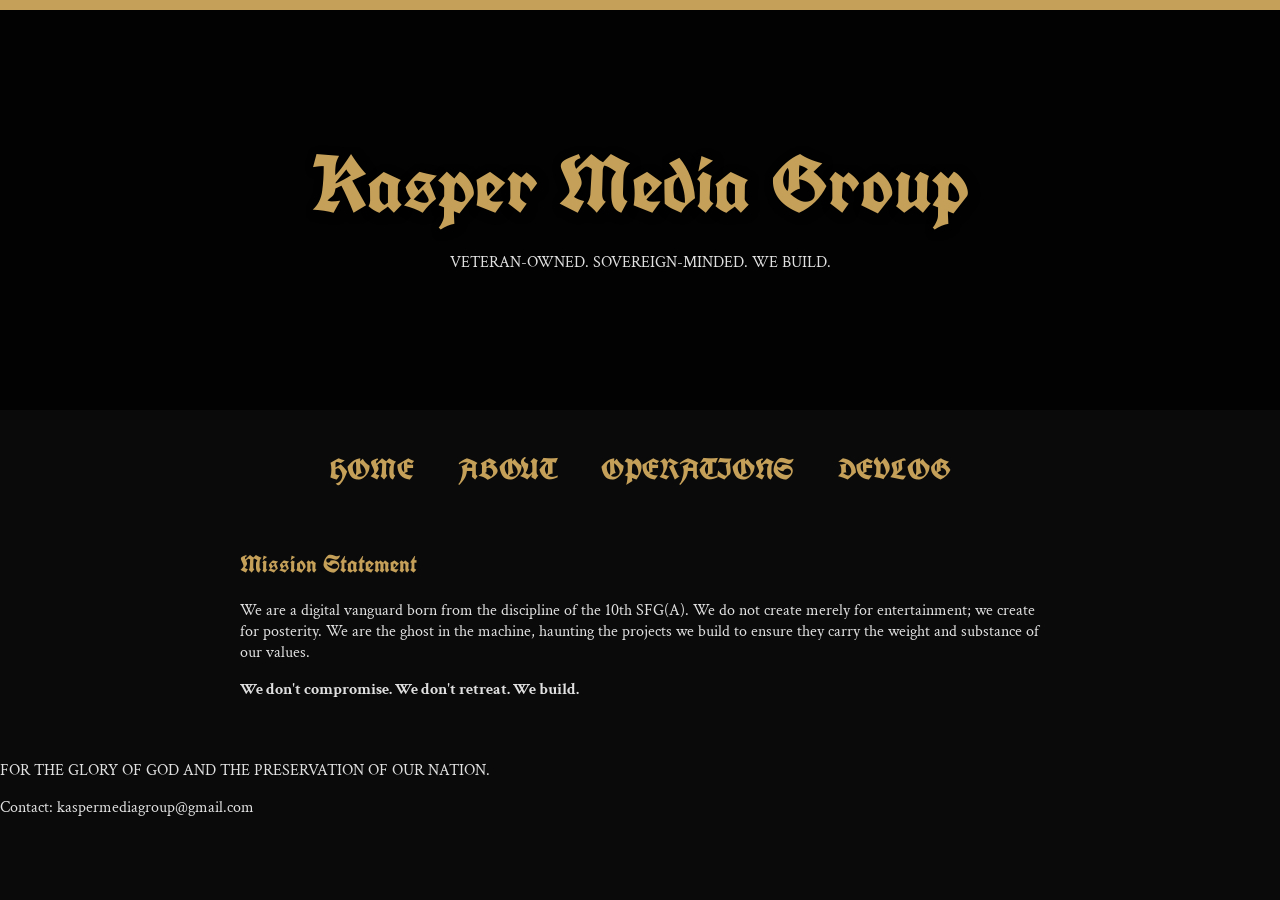
==== index.html @ 38703118 "major changes" ====
<!DOCTYPE html>
<html lang="en">
<head>
    <meta charset="UTF-8">
    <meta name="viewport" content="width=device-width, initial-scale=1.0">
    <title>Page Title</title>
    
    <!-- ADD THIS LINE TO ALL YOUR FILES -->
    <link rel="stylesheet" href="style.css">
    
    <!-- AND KEEP YOUR FONTS HERE -->
    <link href="https://fonts.googleapis.com/css2?family=UnifrakturCook:wght@700&family=Crimson+Text:ital,wght@0,400;0,700;1,400&display=swap" rel="stylesheet">
</head>

<body>
    <div class="banner">
        <div class="banner-content">
            <h1>Kasper Media Group</h1>
            <p class="tagline">VETERAN-OWNED. SOVEREIGN-MINDED. WE BUILD.</p>
        </div>
    </div>

    <nav>
        <a href="index.html">HOME</a>
        <a href="about.html">ABOUT</a>
        <a href="operations.html">OPERATIONS</a>
        <a href="devlog.html">DEVLOG</a>
    </nav>

    <div class="content">
        <h2>Mission Statement</h2>
        <p>We are a digital vanguard born from the discipline of the 10th SFG(A). We do not create merely for entertainment; we create for posterity. We are the ghost in the machine, haunting the projects we build to ensure they carry the weight and substance of our values.</p>
        
        <p><strong>We don't compromise. We don't retreat. We build.</strong></p>
    </div>

    <div class="footer">
        <p>FOR THE GLORY OF GOD AND THE PRESERVATION OF OUR NATION.</p>
        <p>Contact: kaspermediagroup@gmail.com</p>
    </div>
</body>
</html>
---- style.css ----
/* style.css */
:root { --bg: #0a0a0a; --gold: #c5a059; --text: #e0e0e0; }

body { background: var(--bg); border-top: 10px solid var(--gold); color: var(--text); font-family: 'Crimson Text', serif; margin: 0; padding: 0; }

h1, h2, h3, nav a { font-family: 'UnifrakturCook', cursive; color: var(--gold); }

h1 { font-size: 5em; margin: 0; text-shadow: 2px 2px 10px #000; text-align: center; }

nav { text-align: center; margin-top: 40px; }
nav a { font-size: 1.8em; text-decoration: none; margin: 0 20px; }
nav a:hover { text-decoration: underline; }

.content { max-width: 800px; margin: 60px auto; padding: 0 40px; }

/* Banner Styling */
.banner { background-size: cover; background-position: center; height: 400px; display: flex; align-items: center; justify-content: center; position: relative; }
.banner::after { content: ''; position: absolute; top: 0; left: 0; right: 0; bottom: 0; background: rgba(0,0,0,0.8); }
.banner-content { position: relative; z-index: 2; text-align: center; }

/* Project/DevLog/Scripture Styling */
.project, .entry { background: #121212; border: 1px solid #333; padding: 30px; margin-bottom: 30px; }
.tag { background: var(--gold); color: #000; padding: 3px 10px; font-weight: bold; text-transform: uppercase; }
.launch-btn { display: inline-block; background: var(--gold); color: #000; padding: 10px 20px; text-decoration: none; font-weight: bold; }
.scripture { border-left: 3px solid var(--gold); padding-left: 20px; font-style: italic; color: #aaa; margin: 30px 0; }
.date { color: var(--gold); font-weight: bold; font-size: 1.3em; }
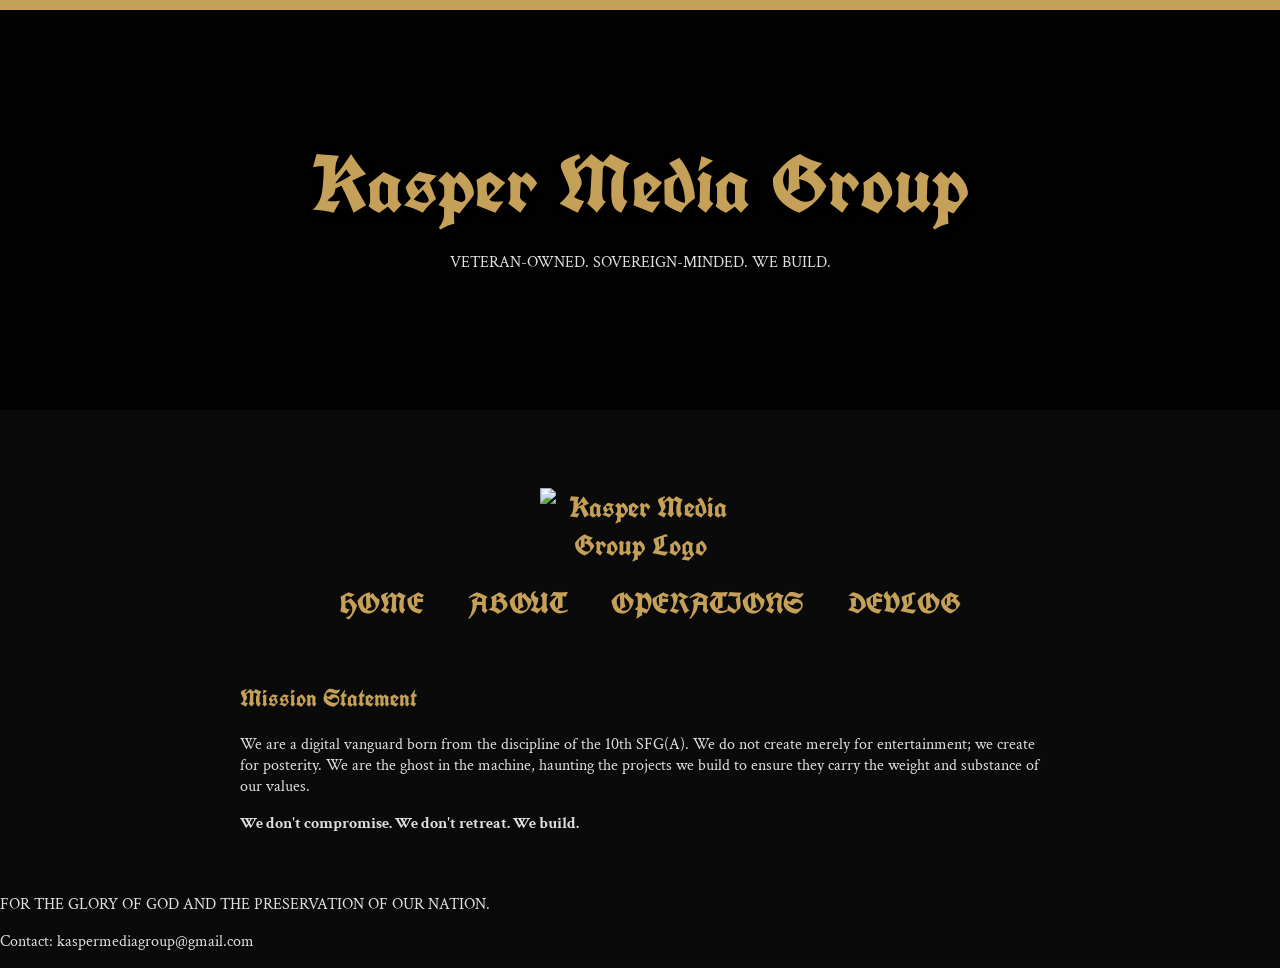
==== commit 6b16f1f4: "Update index.html" ====
--- a/index.html
+++ b/index.html
@@ -21,6 +21,10 @@
     </div>
 
     <nav>
+        <a href="index.html">
+    <img src="/KasperMediaGroupWebImages/KasperStudios_Logo_003.png" alt="Kasper Media Group Logo" style="max-width: 200px; display: block; margin: 0 auto 20px;">
+</a>
+
         <a href="index.html">HOME</a>
         <a href="about.html">ABOUT</a>
         <a href="operations.html">OPERATIONS</a>
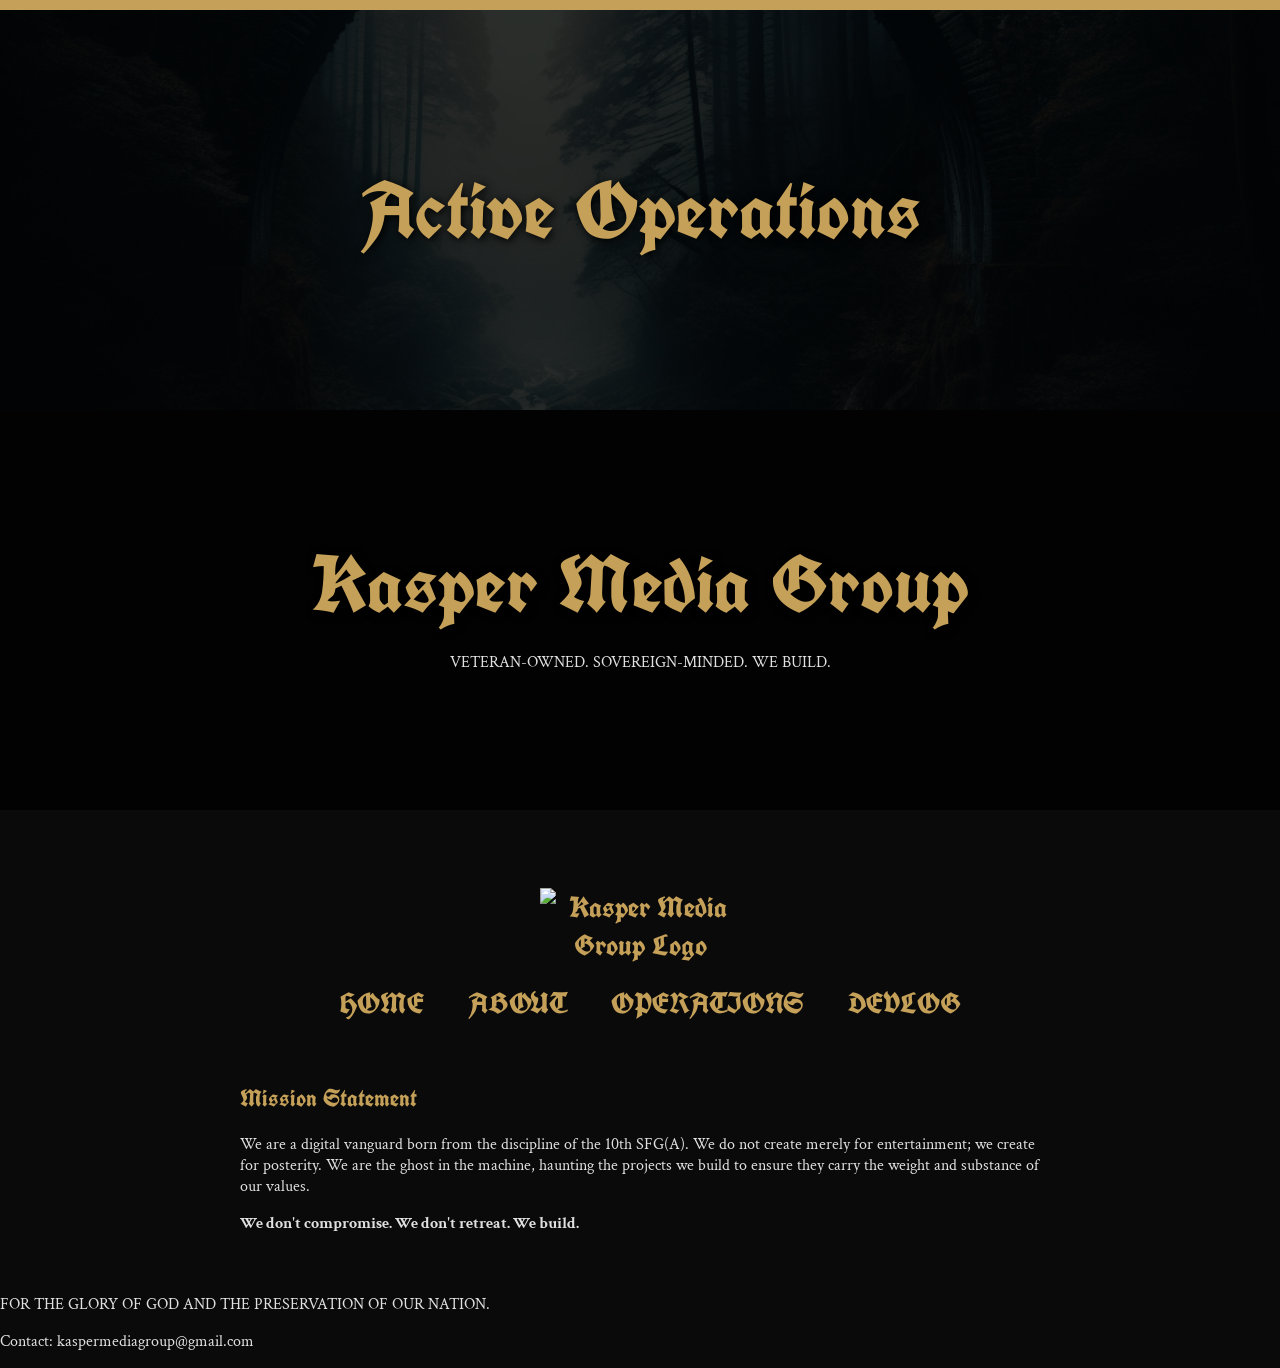
==== commit b2613f4c: "Add banner with background image and update title Added a banner with background image and updated t" ====
--- a/index.html
+++ b/index.html
@@ -10,6 +10,11 @@
     
     <!-- AND KEEP YOUR FONTS HERE -->
     <link href="https://fonts.googleapis.com/css2?family=UnifrakturCook:wght@700&family=Crimson+Text:ital,wght@0,400;0,700;1,400&display=swap" rel="stylesheet">
+    <div class="banner" style="background-image: url('/KasperMediaGroupWebImages/ProjectHistory.png');">
+        <div class="banner-content">
+            <h1>Active Operations</h1>
+        </div>
+    </div>
 </head>
 
 <body>
@@ -22,9 +27,8 @@
 
     <nav>
         <a href="index.html">
-    <img src="/KasperMediaGroupWebImages/KasperStudios_Logo_003.png" alt="Kasper Media Group Logo" style="max-width: 200px; display: block; margin: 0 auto 20px;">
-</a>
-
+            <img src="/KasperMediaGroupWebImages/KasperStudios_Logo_003.png" alt="Kasper Media Group Logo" style="max-width: 200px; display: block; margin: 0 auto 20px;">
+        </a>
         <a href="index.html">HOME</a>
         <a href="about.html">ABOUT</a>
         <a href="operations.html">OPERATIONS</a>
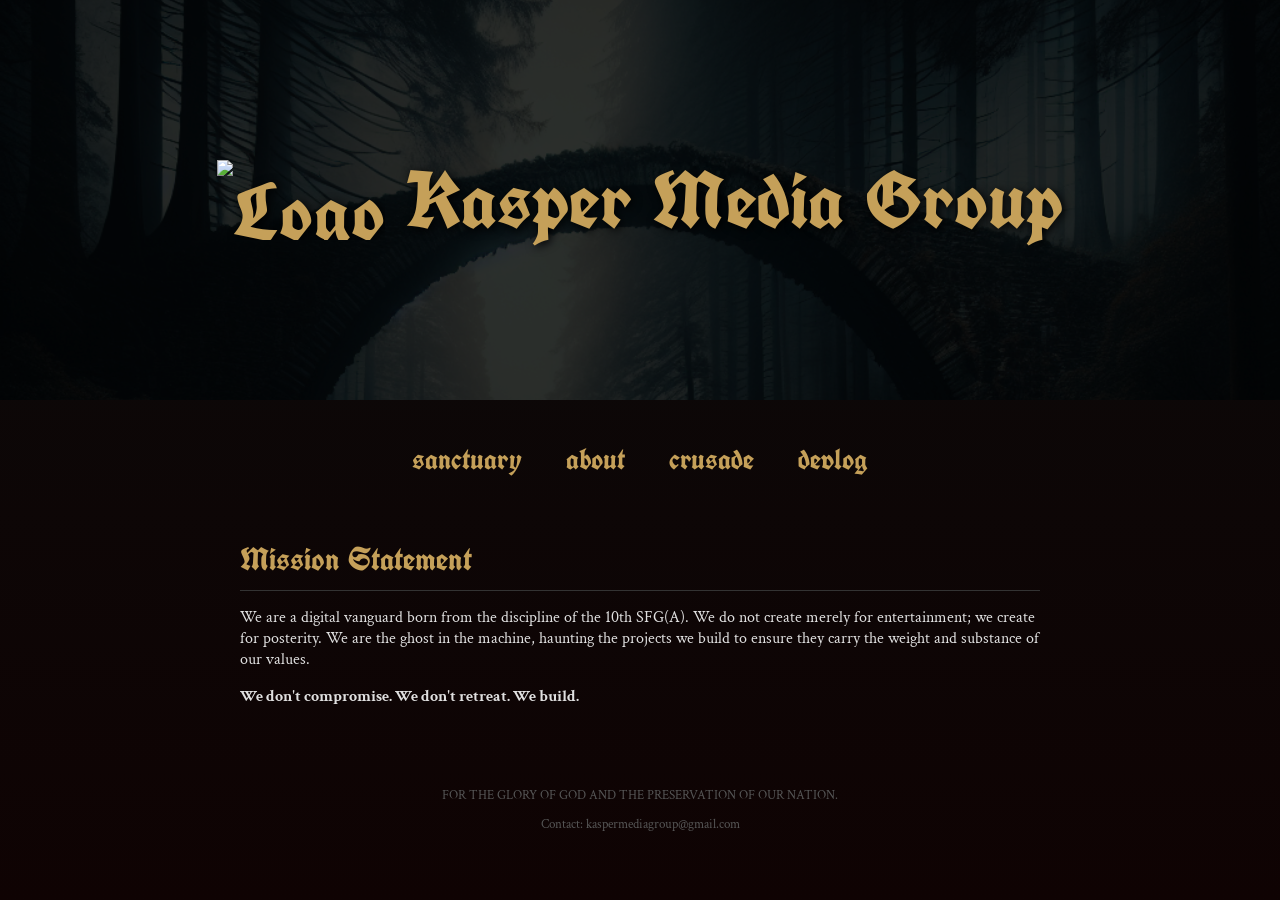
==== commit 92de57d1: "Add files via upload" ====
--- a/index.html
+++ b/index.html
@@ -3,40 +3,135 @@
 <head>
     <meta charset="UTF-8">
     <meta name="viewport" content="width=device-width, initial-scale=1.0">
-    <title>Page Title</title>
+    <title>sanctuary</title>
     
     <!-- ADD THIS LINE TO ALL YOUR FILES -->
     <link rel="stylesheet" href="style.css">
     
     <!-- AND KEEP YOUR FONTS HERE -->
     <link href="https://fonts.googleapis.com/css2?family=UnifrakturCook:wght@700&family=Crimson+Text:ital,wght@0,400;0,700;1,400&display=swap" rel="stylesheet">
-    <div class="banner" style="background-image: url('/KasperMediaGroupWebImages/ProjectHistory.png');">
-        <div class="banner-content">
-            <h1>Active Operations</h1>
-        </div>
-    </div>
 </head>
+<script>
+    let audioCtx, ambientOsc1, ambientOsc2, ambientGain, lfo, filter;
+    let hasStarted = false;
+    
+    function startAmbient() {
+        audioCtx = new (window.AudioContext || window.webkitAudioContext)();
+        
+        ambientOsc1 = audioCtx.createOscillator();
+        ambientOsc1.type = 'sine';
+        ambientOsc1.frequency.setValueAtTime(25, audioCtx.currentTime);
+        
+        ambientOsc2 = audioCtx.createOscillator();
+        ambientOsc2.type = 'sine';
+        ambientOsc2.frequency.setValueAtTime(27, audioCtx.currentTime);
+        
+        // Low-pass filter to remove harshness
+        filter = audioCtx.createBiquadFilter();
+        filter.type = 'lowpass';
+        filter.frequency.setValueAtTime(200, audioCtx.currentTime);
+        filter.Q.setValueAtTime(1, audioCtx.currentTime);
+        
+        ambientGain = audioCtx.createGain();
+        ambientGain.gain.setValueAtTime(0, audioCtx.currentTime);
+        
+        // Connect through filter
+        ambientOsc1.connect(ambientGain);
+        ambientOsc2.connect(ambientGain);
+        ambientGain.connect(filter);
+        filter.connect(audioCtx.destination);
+        
+        ambientOsc1.start();
+        ambientOsc2.start();
+        
+        // === SMOOTH VOLUME SWELLS ===
+        function triggerSwell() {
+            const now = audioCtx.currentTime;
+            // Target volume
+            const peakVol = 0.25 + Math.random() * 0.25; // 0.25 to 0.5
+            const sustain = 3 + Math.random() * 3;
+            const fadeIn = 3;
+            const fadeOut = 4;
+            
+            ambientGain.gain.cancelScheduledValues(now);
+            ambientGain.gain.setValueAtTime(ambientGain.gain.value, now);
+            // Exponential ramp for smooth fade in
+            ambientGain.gain.exponentialRampToValueAtTime(Math.max(peakVol, 0.001), now + fadeIn);
+            // Hold
+            ambientGain.gain.setValueAtTime(peakVol, now + fadeIn + sustain);
+            // Exponential ramp for smooth fade out
+            ambientGain.gain.exponentialRampToValueAtTime(0.08, now + fadeIn + sustain + fadeOut);
+        }
+        
+        setTimeout(triggerSwell, 1500);
+        setInterval(triggerSwell, 6000 + Math.random() * 4000);
+        
+        // === RANDOM PITCH DROPS (subtle) ===
+        setInterval(() => {
+            if (Math.random() < 0.25) {
+                const dropTo = 18 + Math.random() * 4;
+                ambientOsc1.frequency.linearRampToValueAtTime(dropTo, audioCtx.currentTime + 3);
+                ambientOsc2.frequency.linearRampToValueAtTime(dropTo + 2, audioCtx.currentTime + 3);
+                
+                setTimeout(() => {
+                    ambientOsc1.frequency.linearRampToValueAtTime(25, audioCtx.currentTime + 3);
+                    ambientOsc2.frequency.linearRampToValueAtTime(27, audioCtx.currentTime + 3);
+                }, 4000);
+            }
+        }, 8000);
+    }
+    
+    document.addEventListener('click', () => {
+        if (!hasStarted) {
+            startAmbient();
+            hasStarted = true;
+        }
+    }, { once: true });
+    
+    // Nav hover - slightly louder, cleaner
+    document.querySelectorAll('nav a').forEach(link => {
+        link.addEventListener('mouseenter', () => {
+            const hoverCtx = new (window.AudioContext || window.webkitAudioContext)();
+            const osc = hoverCtx.createOscillator();
+            const gain = hoverCtx.createGain();
+            
+            osc.type = 'sine';
+            osc.frequency.setValueAtTime(80, hoverCtx.currentTime);
+            osc.frequency.exponentialRampToValueAtTime(40, hoverCtx.currentTime + 0.08);
+            
+            gain.gain.setValueAtTime(0.08, hoverCtx.currentTime);
+            gain.gain.exponentialRampToValueAtTime(0.001, hoverCtx.currentTime + 0.1);
+            
+            osc.connect(gain);
+            gain.connect(hoverCtx.destination);
+            osc.start();
+            osc.stop(hoverCtx.currentTime + 0.1);
+        });
+    });
+</script>
+
 
 <body>
-    <div class="banner">
+    <div class="banner" style="background-image: url('KasperMediaGroupWebImages/ProjectHistory.png'); --focus-y: 10%;">
         <div class="banner-content">
-            <h1>Kasper Media Group</h1>
-            <p class="tagline">VETERAN-OWNED. SOVEREIGN-MINDED. WE BUILD.</p>
-        </div>
-    </div>
-
+            <h1 style="display: flex; align-items: center; justify-content: center;">
+    <a href="index.html">
+        <img src="KasperMediaGroupWebImages/KasperStudios_Logo_003.png" alt="Logo" style="height: 80px; margin-right: 20px;">
+    </a>
+    Kasper Media Group
+</h1>
+</div>
+</div>
     <nav>
-        <a href="index.html">
-            <img src="/KasperMediaGroupWebImages/KasperStudios_Logo_003.png" alt="Kasper Media Group Logo" style="max-width: 200px; display: block; margin: 0 auto 20px;">
-        </a>
-        <a href="index.html">HOME</a>
-        <a href="about.html">ABOUT</a>
-        <a href="operations.html">OPERATIONS</a>
-        <a href="devlog.html">DEVLOG</a>
+        <a href="index.html">sanctuary</a>
+        <a href="about.html">about</a>
+        <a href="crusade.html">crusade</a>
+        <a href="devlog.html">devlog</a>
     </nav>
+    
 
     <div class="content">
-        <h2>Mission Statement</h2>
+        <h3>Mission Statement</h3>
         <p>We are a digital vanguard born from the discipline of the 10th SFG(A). We do not create merely for entertainment; we create for posterity. We are the ghost in the machine, haunting the projects we build to ensure they carry the weight and substance of our values.</p>
         
         <p><strong>We don't compromise. We don't retreat. We build.</strong></p>
--- a/style.css
+++ b/style.css
@@ -1,11 +1,19 @@
 /* style.css */
-:root { --bg: #0a0a0a; --gold: #c5a059; --text: #e0e0e0; }
+:root { --bg: linear-gradient(to bottom, #0a0a0a, #0f0303); --gold: #c5a059; --text: #e0e0e0; }
 
-body { background: var(--bg); border-top: 10px solid var(--gold); color: var(--text); font-family: 'Crimson Text', serif; margin: 0; padding: 0; }
+body { color: var(--text);background: var(--bg); min-height: 100vh; color: var(--text); font-family: 'Crimson Text', serif; margin: 0; padding: 0; }
 
 h1, h2, h3, nav a { font-family: 'UnifrakturCook', cursive; color: var(--gold); }
 
 h1 { font-size: 5em; margin: 0; text-shadow: 2px 2px 10px #000; text-align: center; }
+h1 a {
+    text-decoration: none;
+    color: var(--gold);
+    display: flex;
+    align-items: center;
+    justify-content: center;
+}
+
 
 nav { text-align: center; margin-top: 40px; }
 nav a { font-size: 1.8em; text-decoration: none; margin: 0 20px; }
@@ -14,13 +22,82 @@
 .content { max-width: 800px; margin: 60px auto; padding: 0 40px; }
 
 /* Banner Styling */
-.banner { background-size: cover; background-position: center; height: 400px; display: flex; align-items: center; justify-content: center; position: relative; }
+.banner { background-size: cover; background-position: center var(--focus-y, 50%); height: 400px; display: flex; align-items: center; justify-content: center; position: relative; }
 .banner::after { content: ''; position: absolute; top: 0; left: 0; right: 0; bottom: 0; background: rgba(0,0,0,0.8); }
 .banner-content { position: relative; z-index: 2; text-align: center; }
 
 /* Project/DevLog/Scripture Styling */
-.project, .entry { background: #121212; border: 1px solid #333; padding: 30px; margin-bottom: 30px; }
-.tag { background: var(--gold); color: #000; padding: 3px 10px; font-weight: bold; text-transform: uppercase; }
+.project, .entry { background: #121212; border: 1px solid #333; max-width: 800px; margin: 60px auto 30px auto; padding: 30px; }
 .launch-btn { display: inline-block; background: var(--gold); color: #000; padding: 10px 20px; text-decoration: none; font-weight: bold; }
 .scripture { border-left: 3px solid var(--gold); padding-left: 20px; font-style: italic; color: #aaa; margin: 30px 0; }
 .date { color: var(--gold); font-weight: bold; font-size: 1.3em; }
+.footer{text-align: center; margin-top:80px; font-size:0.8em; color: #555; padding-bottom: 40px;}
+
+/* Section Dividers */
+.section-divider {
+    border: none;
+    border-top: 2px solid var(--gold);
+    margin: 60px auto;
+    width: 50%;
+    opacity: 0.6;
+}
+
+/* Enhanced Headings */
+.content h3 {
+    font-size: 2em;
+    margin-bottom: 10px;
+    border-bottom: 1px solid #333;
+    padding-bottom: 10px;
+}
+
+/* Enhanced Tags */
+.tag {
+    background: transparent;
+    border: 2px solid var(--gold);
+    color: var(--gold);
+    display: inline-block;
+    margin-bottom: 15px;
+    font-size: 0.85em;
+    letter-spacing: 2px;
+}
+
+/* Game Cards */
+.game-card {
+    background: #1a1a1a;
+    border: 1px solid #333;
+    padding: 20px;
+    text-align: center;
+    transition: all 0.3s ease;
+    box-shadow: 0 4px 10px rgba(0,0,0,0.3);
+}
+
+.game-card:hover {
+    border-color: var(--gold);
+    transform: translateY(-3px);
+    box-shadow: 0 6px 20px rgba(197, 160, 89, 0.15);
+}
+
+/* Launch Button Enhancement */
+.launch-btn {
+    display: inline-block;
+    background: var(--gold);
+    color: #000;
+    padding: 12px 25px;
+    text-decoration: none;
+    font-weight: bold;
+    margin-top: 15px;
+    border: 2px solid var(--gold);
+    transition: all 0.3s ease;
+}
+
+.launch-btn:hover {
+    background: transparent;
+    color: var(--gold);
+}
+
+.game-grid {
+    display: grid;
+    grid-template-columns: repeat(auto-fit, minmax(200px, 1fr));
+    gap: 20px;
+    margin-top: 20px;
+}
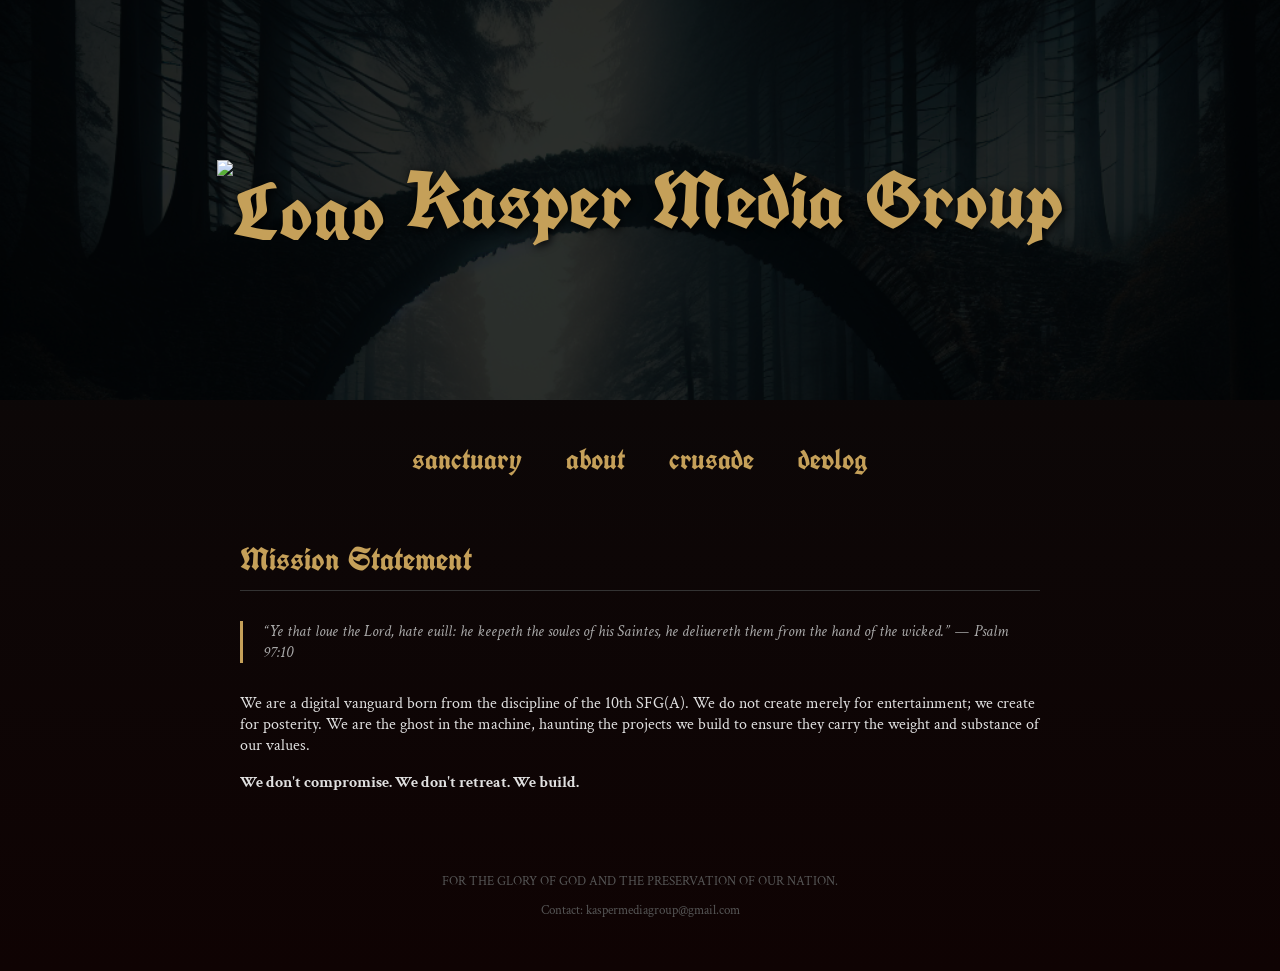
==== commit 52b2bbdc: "Add files via upload" ====
--- a/index.html
+++ b/index.html
@@ -12,71 +12,66 @@
     <link href="https://fonts.googleapis.com/css2?family=UnifrakturCook:wght@700&family=Crimson+Text:ital,wght@0,400;0,700;1,400&display=swap" rel="stylesheet">
 </head>
 <script>
-    let audioCtx, ambientOsc1, ambientOsc2, ambientGain, lfo, filter;
+    let audioCtx, ambientOsc1, ambientOsc2, ambientGain, lfo;
     let hasStarted = false;
+    let swellInterval;
     
     function startAmbient() {
         audioCtx = new (window.AudioContext || window.webkitAudioContext)();
         
+        // OSC 1: The Deep Rumble (25Hz - feels like standing near a massive engine)
         ambientOsc1 = audioCtx.createOscillator();
         ambientOsc1.type = 'sine';
         ambientOsc1.frequency.setValueAtTime(25, audioCtx.currentTime);
         
+        // OSC 2: Dissonant undertone (27Hz - clashing creates dread)
         ambientOsc2 = audioCtx.createOscillator();
         ambientOsc2.type = 'sine';
         ambientOsc2.frequency.setValueAtTime(27, audioCtx.currentTime);
         
-        // Low-pass filter to remove harshness
-        filter = audioCtx.createBiquadFilter();
-        filter.type = 'lowpass';
-        filter.frequency.setValueAtTime(200, audioCtx.currentTime);
-        filter.Q.setValueAtTime(1, audioCtx.currentTime);
+        // Master Gain
+        ambientGain = audioCtx.createGain();
+        ambientGain.gain.setValueAtTime(0, audioCtx.currentTime); // Start silent
         
-        ambientGain = audioCtx.createGain();
-        ambientGain.gain.setValueAtTime(0, audioCtx.currentTime);
-        
-        // Connect through filter
+        // Connect
         ambientOsc1.connect(ambientGain);
         ambientOsc2.connect(ambientGain);
-        ambientGain.connect(filter);
-        filter.connect(audioCtx.destination);
+        ambientGain.connect(audioCtx.destination);
         
         ambientOsc1.start();
         ambientOsc2.start();
         
-        // === SMOOTH VOLUME SWELLS ===
+        // === RANDOM VOLUME SWELLS (The Breathing Effect) ===
         function triggerSwell() {
             const now = audioCtx.currentTime;
-            // Target volume
-            const peakVol = 0.25 + Math.random() * 0.25; // 0.25 to 0.5
-            const sustain = 3 + Math.random() * 3;
-            const fadeIn = 3;
-            const fadeOut = 4;
+            // Fade in to random volume between 0.03 and 0.08
+            const peakVol = 0.03 + Math.random() * 0.05;
+            const sustain = 2 + Math.random() * 4; // Hold for 2-6 seconds
+            const fadeOut = 3 + Math.random() * 3; // Fade out over 3-6 seconds
             
             ambientGain.gain.cancelScheduledValues(now);
             ambientGain.gain.setValueAtTime(ambientGain.gain.value, now);
-            // Exponential ramp for smooth fade in
-            ambientGain.gain.exponentialRampToValueAtTime(Math.max(peakVol, 0.001), now + fadeIn);
-            // Hold
-            ambientGain.gain.setValueAtTime(peakVol, now + fadeIn + sustain);
-            // Exponential ramp for smooth fade out
-            ambientGain.gain.exponentialRampToValueAtTime(0.08, now + fadeIn + sustain + fadeOut);
+            ambientGain.gain.linearRampToValueAtTime(peakVol, now + 2);
+            ambientGain.gain.setValueAtTime(peakVol, now + 2 + sustain);
+            ambientGain.gain.linearRampToValueAtTime(0.005, now + 2 + sustain + fadeOut);
         }
         
-        setTimeout(triggerSwell, 1500);
-        setInterval(triggerSwell, 6000 + Math.random() * 4000);
+        // First swell starts after 1 second, then repeats every 5-10 seconds
+        setTimeout(triggerSwell, 1000);
+        setInterval(triggerSwell, 5000 + Math.random() * 5000);
         
-        // === RANDOM PITCH DROPS (subtle) ===
+        // === RANDOM PITCH DROPS (Like something shifting) ===
         setInterval(() => {
-            if (Math.random() < 0.25) {
-                const dropTo = 18 + Math.random() * 4;
-                ambientOsc1.frequency.linearRampToValueAtTime(dropTo, audioCtx.currentTime + 3);
-                ambientOsc2.frequency.linearRampToValueAtTime(dropTo + 2, audioCtx.currentTime + 3);
+            if (Math.random() < 0.3) { // 30% chance every 8 seconds
+                const dropTo = 20 + Math.random() * 5;
+                ambientOsc1.frequency.linearRampToValueAtTime(dropTo, audioCtx.currentTime + 2);
+                ambientOsc2.frequency.linearRampToValueAtTime(dropTo + 2, audioCtx.currentTime + 2);
                 
+                // Restore after 3 seconds
                 setTimeout(() => {
-                    ambientOsc1.frequency.linearRampToValueAtTime(25, audioCtx.currentTime + 3);
-                    ambientOsc2.frequency.linearRampToValueAtTime(27, audioCtx.currentTime + 3);
-                }, 4000);
+                    ambientOsc1.frequency.linearRampToValueAtTime(25, audioCtx.currentTime + 2);
+                    ambientOsc2.frequency.linearRampToValueAtTime(27, audioCtx.currentTime + 2);
+                }, 3000);
             }
         }, 8000);
     }
@@ -88,28 +83,28 @@
         }
     }, { once: true });
     
-    // Nav hover - slightly louder, cleaner
+    // NAVIGATION: Short, dark, metallic "clink"
     document.querySelectorAll('nav a').forEach(link => {
         link.addEventListener('mouseenter', () => {
             const hoverCtx = new (window.AudioContext || window.webkitAudioContext)();
             const osc = hoverCtx.createOscillator();
             const gain = hoverCtx.createGain();
             
+            // Lower, shorter, colder
             osc.type = 'sine';
             osc.frequency.setValueAtTime(80, hoverCtx.currentTime);
             osc.frequency.exponentialRampToValueAtTime(40, hoverCtx.currentTime + 0.08);
             
-            gain.gain.setValueAtTime(0.08, hoverCtx.currentTime);
-            gain.gain.exponentialRampToValueAtTime(0.001, hoverCtx.currentTime + 0.1);
+            gain.gain.setValueAtTime(0.04, hoverCtx.currentTime);
+            gain.gain.exponentialRampToValueAtTime(0.001, hoverCtx.currentTime + 0.08);
             
             osc.connect(gain);
             gain.connect(hoverCtx.destination);
             osc.start();
-            osc.stop(hoverCtx.currentTime + 0.1);
+            osc.stop(hoverCtx.currentTime + 0.08);
         });
     });
 </script>
-
 
 <body>
     <div class="banner" style="background-image: url('KasperMediaGroupWebImages/ProjectHistory.png'); --focus-y: 10%;">
@@ -132,6 +127,7 @@
 
     <div class="content">
         <h3>Mission Statement</h3>
+        <p class="scripture">“Ye that loue the Lord, hate euill: he keepeth the soules of his Saintes, he deliuereth them from the hand of the wicked.” — Psalm 97:10</p>
         <p>We are a digital vanguard born from the discipline of the 10th SFG(A). We do not create merely for entertainment; we create for posterity. We are the ghost in the machine, haunting the projects we build to ensure they carry the weight and substance of our values.</p>
         
         <p><strong>We don't compromise. We don't retreat. We build.</strong></p>
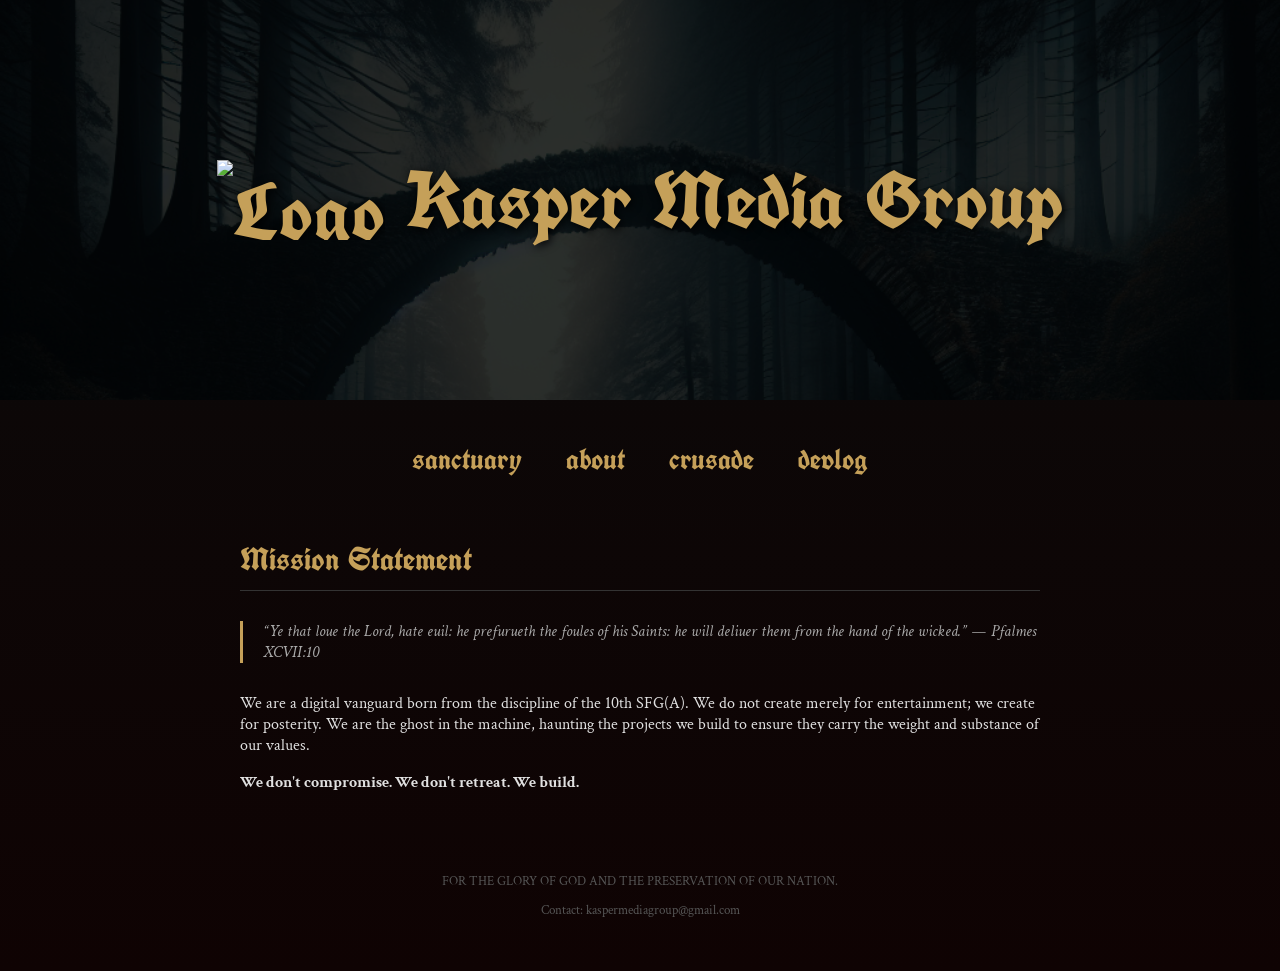
==== commit 97d76c05: "Add files via upload" ====
--- a/index.html
+++ b/index.html
@@ -1,3 +1,9 @@
+<!--
+    Kasper Media Group - Official Website - Landing Page
+    Developed by KasperMediaGroup
+    Created Date: April 1, 2026
+    Last Modified: April 3, 2026
+-->
 <!DOCTYPE html>
 <html lang="en">
 <head>
@@ -127,7 +133,7 @@
 
     <div class="content">
         <h3>Mission Statement</h3>
-        <p class="scripture">“Ye that loue the Lord, hate euill: he keepeth the soules of his Saintes, he deliuereth them from the hand of the wicked.” — Psalm 97:10</p>
+        <p class="scripture">“Ye that loue the Lord, hate euil: he prefurueth the foules of his Saints: he will deliuer them from the hand of the wicked.” — Pfalmes XCVII:10</p>
         <p>We are a digital vanguard born from the discipline of the 10th SFG(A). We do not create merely for entertainment; we create for posterity. We are the ghost in the machine, haunting the projects we build to ensure they carry the weight and substance of our values.</p>
         
         <p><strong>We don't compromise. We don't retreat. We build.</strong></p>
--- a/style.css
+++ b/style.css
@@ -38,7 +38,7 @@
     border: none;
     border-top: 2px solid var(--gold);
     margin: 60px auto;
-    width: 50%;
+    max-width: 800px;
     opacity: 0.6;
 }
 
